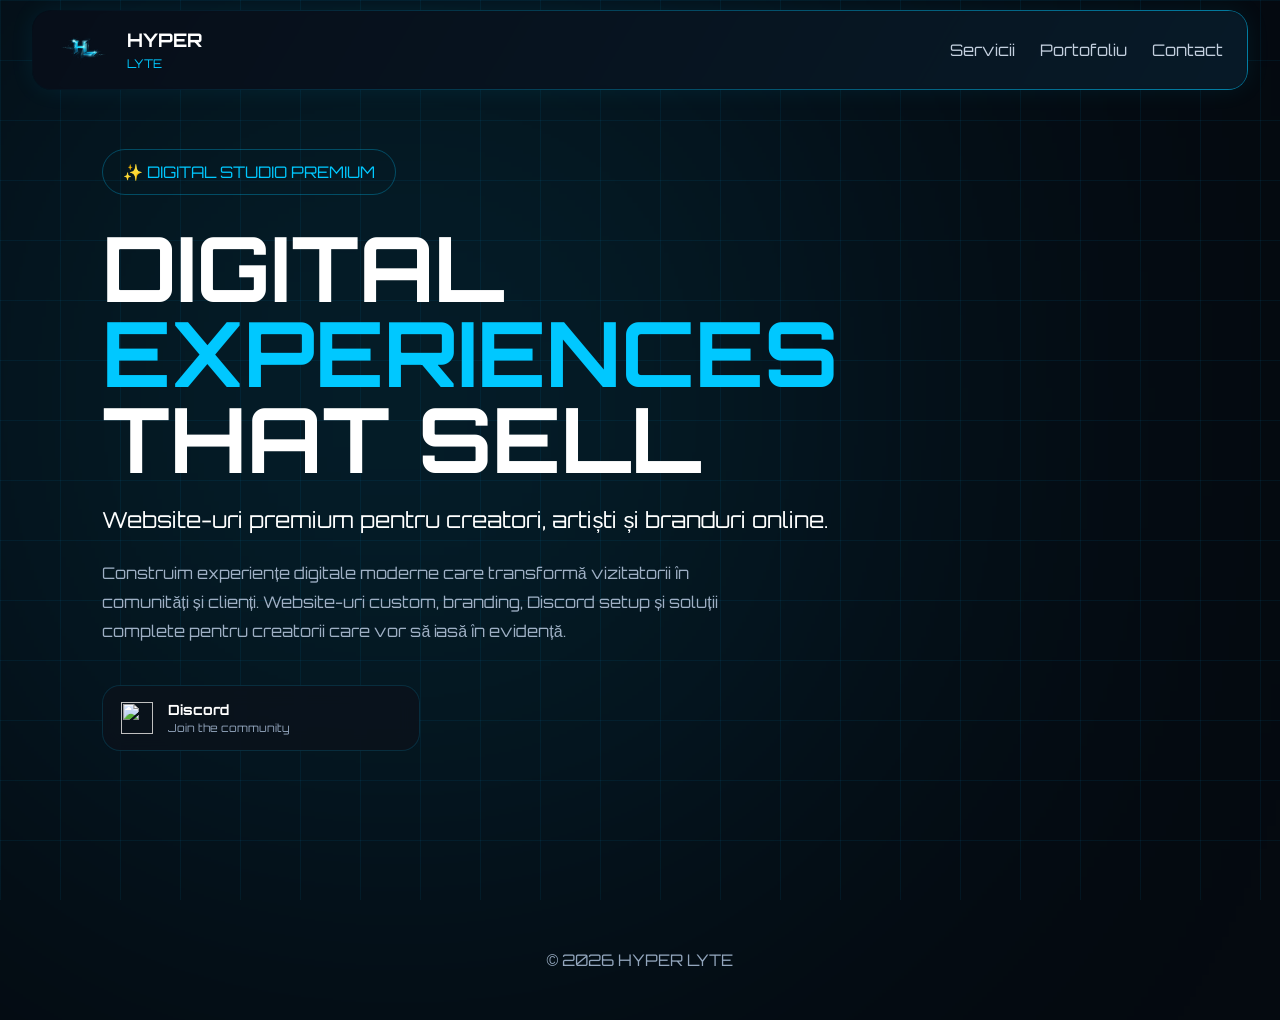
==== index.html @ e6864529 "Add files via upload" ====
<!DOCTYPE html>
<html lang="ro">

<head>

<meta charset="UTF-8">
<meta name="viewport" content="width=device-width, initial-scale=1.0">

<title>HYPER LYTE</title>

<link rel="stylesheet" href="style.css">

<link rel="icon" href="logo.png">

<link href="https://fonts.googleapis.com/css2?family=Orbitron:wght@400;500;700;800;900&display=swap" rel="stylesheet">

</head>

<body>

<nav class="navbar">

<div class="logo">

<img src="logo.png" alt="HYPER LYTE Logo" class="logo-img">

<div>
<h3>HYPER</h3>
<span>LYTE</span>
</div>

</div>

<div class="menu">

<a href="servicii.html">Servicii</a>
<a href="portofoliu.html">Portofoliu</a>
<a href="contact.html">Contact</a>

</div>

</nav>

<section class="hero">

<div class="hero-left">

<div class="badge">
✨ DIGITAL STUDIO PREMIUM
</div>

<h1>
DIGITAL
<span class="glow-text">EXPERIENCES</span>
THAT SELL
</h1>

<p class="subtitle">
Website-uri premium pentru creatori, artiști și branduri online.
</p>

<p class="description">

Construim experiențe digitale moderne care transformă vizitatorii în comunități și clienți.

Website-uri custom, branding, Discord setup și soluții complete pentru creatorii care vor să iasă în evidență.

</p>

<div class="links-grid">

<a class="btn discord" href="https://discord.com/invite/tvn63tChDA" target="_blank">
<img src="https://cdn-icons-png.flaticon.com/512/2111/2111370.png">
<span>Discord <small>Join the community</small></span>
</a>

</div>

</div>

<div class="hero-right">
<!-- clean, removed card section -->
</div>

</section>

<footer>

<div class="footer-mini">

<p>© 2026 HYPER LYTE</p>

</div>

</footer>

<script src="script.js"></script>

</body>

</html>
---- style.css ----
*{
margin:0;
padding:0;
box-sizing:border-box;
}

html{
scroll-behavior:smooth;
}

body{
font-family:'Orbitron',sans-serif;
background:#050a10;
color:white;
overflow-x:hidden;
}

body::before{
content:"";
position:fixed;
inset:0;
background:
linear-gradient(rgba(0,180,255,.07) 1px,transparent 1px),
linear-gradient(90deg,rgba(0,180,255,.07) 1px,transparent 1px);
background-size:60px 60px;
z-index:-2;
}

body::after{
content:"";
position:fixed;
width:800px;
height:800px;
background:#00bfff;
filter:blur(250px);
opacity:.15;
left:0;
top:0;
z-index:-1;
}

.navbar{
position:fixed;
top:10px;
left:50%;
transform:translateX(-50%);
width:95%;
height:80px;
display:flex;
justify-content:space-between;
align-items:center;
padding:0 25px;
background:rgba(8,15,25,.85);
backdrop-filter:blur(15px);
border-radius:20px;
z-index:999;
overflow:hidden;
box-shadow:0 0 25px rgba(0,200,255,.08);
}

/* =========================
   RAINBOW ANIMATED BORDER
========================= */

.navbar::before{
content:"";
position:absolute;
inset:-2px;
border-radius:22px;
background:linear-gradient(120deg, transparent, #00c8ff, transparent);
background-size:200% 200%;
z-index:-1;
animation:cyanBorder 4s linear infinite;
filter:blur(3px);
opacity:.8;
}

@keyframes cyanBorder{
0%{background-position:0% 50%;}
100%{background-position:100% 50%;}
}

.navbar::after{
content:"";
position:absolute;
inset:1px;
background:rgba(8,15,25,.92);
border-radius:18px;
z-index:-1;
}

@keyframes rainbowBorder{
0%{background-position:0% 50%;}
50%{background-position:100% 50%;}
100%{background-position:0% 50%;}
}

.logo{
display:flex;
align-items:center;
gap:15px;
}

.logo-box{
width:55px;
height:55px;
display:flex;
justify-content:center;
align-items:center;
background:#00c8ff;
color:black;
font-weight:900;
}

.logo span{
color:#00c8ff;
font-size:12px;
}

.menu{
display:flex;
gap:25px;
}

.menu a{
text-decoration:none;
color:#c4d0df;
}

.config-btn,
.primary-btn,
.generate-btn{
background:#00c8ff;
color:black;
border:none;
cursor:pointer;
font-weight:700;
}

.config-btn{
height:50px;
padding:0 25px;
border-radius:15px;
}

.hero{
min-height:100vh;
display:grid;
grid-template-columns:1fr 500px;
align-items:center;
gap:80px;
padding:140px 8%;
}

.badge{
display:inline-block;
padding:12px 20px;
border:1px solid rgba(0,200,255,.3);
border-radius:40px;
color:#00c8ff;
margin-bottom:30px;
}

.hero h1{
font-size:90px;
line-height:.95;
}

.hero h1 span{
display:block;
color:#00c8ff;
}

.subtitle{
margin-top:25px;
font-size:22px;
}

.description{
margin-top:25px;
max-width:650px;
line-height:1.8;
color:#9fb0c5;
}

.hero-buttons{
display:flex;
gap:20px;
margin-top:40px;
}

.primary-btn,
.secondary-btn{
height:65px;
padding:0 35px;
border-radius:15px;
}

.secondary-btn{
background:transparent;
border:1px solid #00c8ff;
color:#00c8ff;
}

.stats{
display:flex;
gap:20px;
margin-top:50px;
}

.stat{
background:#0b121c;
padding:25px;
border-radius:20px;
min-width:150px;
}

.stat h3{
color:#00c8ff;
margin-bottom:10px;
}

.service-card{
background:#0b121c;
padding:20px;
border-radius:30px;
border:1px solid rgba(0,200,255,.1);
}

.tag{
background:#ff9800;
color:black;
display:inline-block;
padding:10px 15px;
border-radius:30px;
font-size:12px;
font-weight:bold;
}

.service-preview{
height:300px;
display:flex;
justify-content:center;
align-items:center;
font-size:120px;
}

.price{
font-size:42px;
font-weight:800;
}

.specs{
display:flex;
flex-wrap:wrap;
gap:10px;
margin:20px 0;
}

.specs span{
background:#121c28;
padding:10px;
border-radius:10px;
font-size:12px;
}

.buy-btn{
width:100%;
height:60px;
background:#ff9800;
border:none;
border-radius:15px;
font-weight:700;
cursor:pointer;
}

.content{
padding:120px 8%;
}

.section-title{
font-size:48px;
text-align:center;
margin-bottom:50px;
}

.grid{
display:grid;
grid-template-columns:repeat(auto-fit,minmax(280px,1fr));
gap:25px;
}

.card{
background:#0b121c;
padding:30px;
border-radius:20px;
transition:.3s;
}

.card:hover{
transform:translateY(-6px);
}

.contact-box{
max-width:700px;
margin:auto;
}

.contact-box input,
.contact-box select,
.contact-box textarea{
width:100%;
padding:15px;
margin-bottom:15px;
background:#0b121c;
border:1px solid #223042;
color:white;
border-radius:12px;
}

.contact-box textarea{
height:150px;
resize:none;
}

.generate-btn{
width:100%;
height:60px;
border-radius:12px;
}

footer{
padding:50px;
text-align:center;
color:#93a6bd;
}

@media(max-width:1200px){

.hero{
grid-template-columns:1fr;
text-align:center;
}

.stats{
justify-content:center;
flex-wrap:wrap;
}

.hero-buttons{
justify-content:center;
}

.menu{
display:none;
}

.hero h1{
font-size:60px;
}

}
/* =========================
   LOGO IMAGE FIX
========================= */

.logo-img{
width:55px;
height:55px;
object-fit:cover;
border-radius:12px;
}

/* =========================
   LINKS GRID BUTTONS
========================= */

.links-grid{
display:grid;
grid-template-columns:repeat(2,1fr);
gap:15px;
margin-top:40px;
max-width:650px;
}

.btn{
display:flex;
align-items:center;
gap:15px;
padding:15px 18px;
border-radius:18px;
background:rgba(11,18,28,.85);
border:1px solid rgba(0,200,255,.15);
text-decoration:none;
color:white;
transition:.25s;
backdrop-filter:blur(10px);
}

.btn img{
width:32px;
height:32px;
}

.btn span{
font-weight:700;
font-size:14px;
display:flex;
flex-direction:column;
}

.btn small{
font-size:11px;
color:#93a6bd;
margin-top:3px;
font-weight:400;
}

.btn:hover{
transform:translateY(-5px);
border-color:#00c8ff;
box-shadow:0 0 25px rgba(0,200,255,.15);
}

/* individual hover accents */
.btn.discord:hover{border-color:#5865F2;}
.btn.tiktok:hover{border-color:#ff2d55;}
.btn.donate:hover{border-color:#ff9800;}
.btn.revolut:hover{border-color:#6c47ff;}
.btn.instagram:hover{border-color:#ff3b7a;}

/* =========================
   HERO RIGHT CLEAN (NO CARD)
========================= */

.hero-right{
display:flex;
justify-content:center;
align-items:center;
}

/* remove old service card visuals if still present */
.service-card{
display:none;
}

/* =========================
   MOBILE FIX FOR GRID
========================= */

@media(max-width:900px){

.links-grid{
grid-template-columns:1fr;
}

.hero{
gap:40px;
padding:120px 5%;
}

}
.modal{
display:none;
position:fixed;
inset:0;
background:rgba(0,0,0,0.6);
backdrop-filter:blur(10px);
justify-content:center;
align-items:center;
z-index:9999;
}

.modal img{
max-width:85%;
max-height:85%;
border-radius:20px;
box-shadow:0 0 50px rgba(0,200,255,.2);
transform:scale(1);
transition:.3s;
}
.card img{
width:100%;
height:200px;
object-fit:cover;
border-radius:15px;
display:block;
margin-bottom:15px;
}
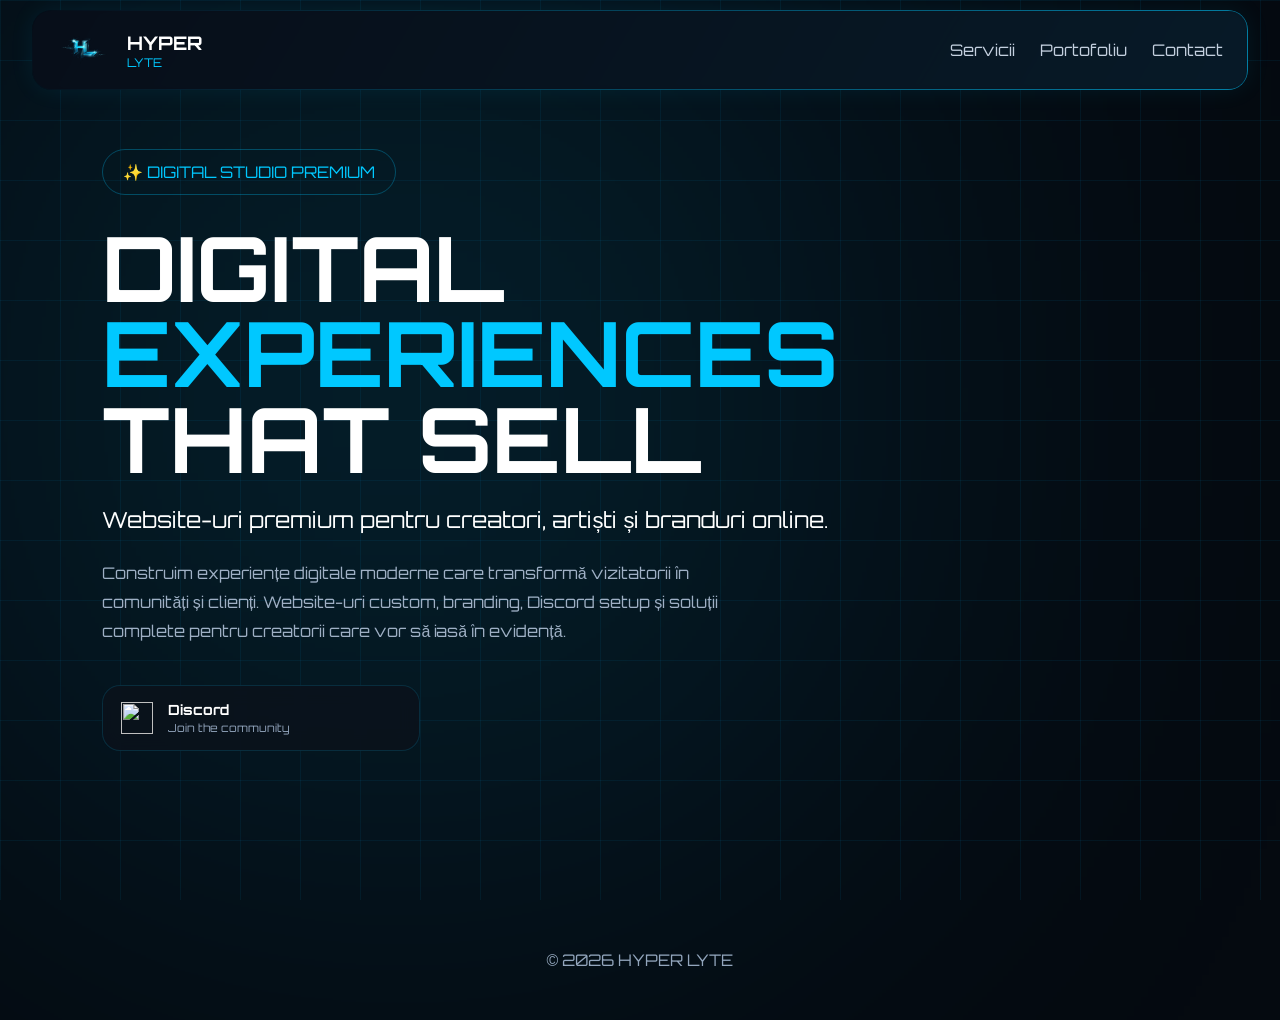
==== commit cf156963: "Update index.html" ====
--- a/index.html
+++ b/index.html
@@ -1,6 +1,3 @@
-<!DOCTYPE html>
-<html lang="ro">
-
 <head>
 
 <meta charset="UTF-8">
@@ -79,7 +76,6 @@
 </div>
 
 <div class="hero-right">
-<!-- clean, removed card section -->
 </div>
 
 </section>
@@ -98,4 +94,3 @@
 
 </body>
 
-</html>
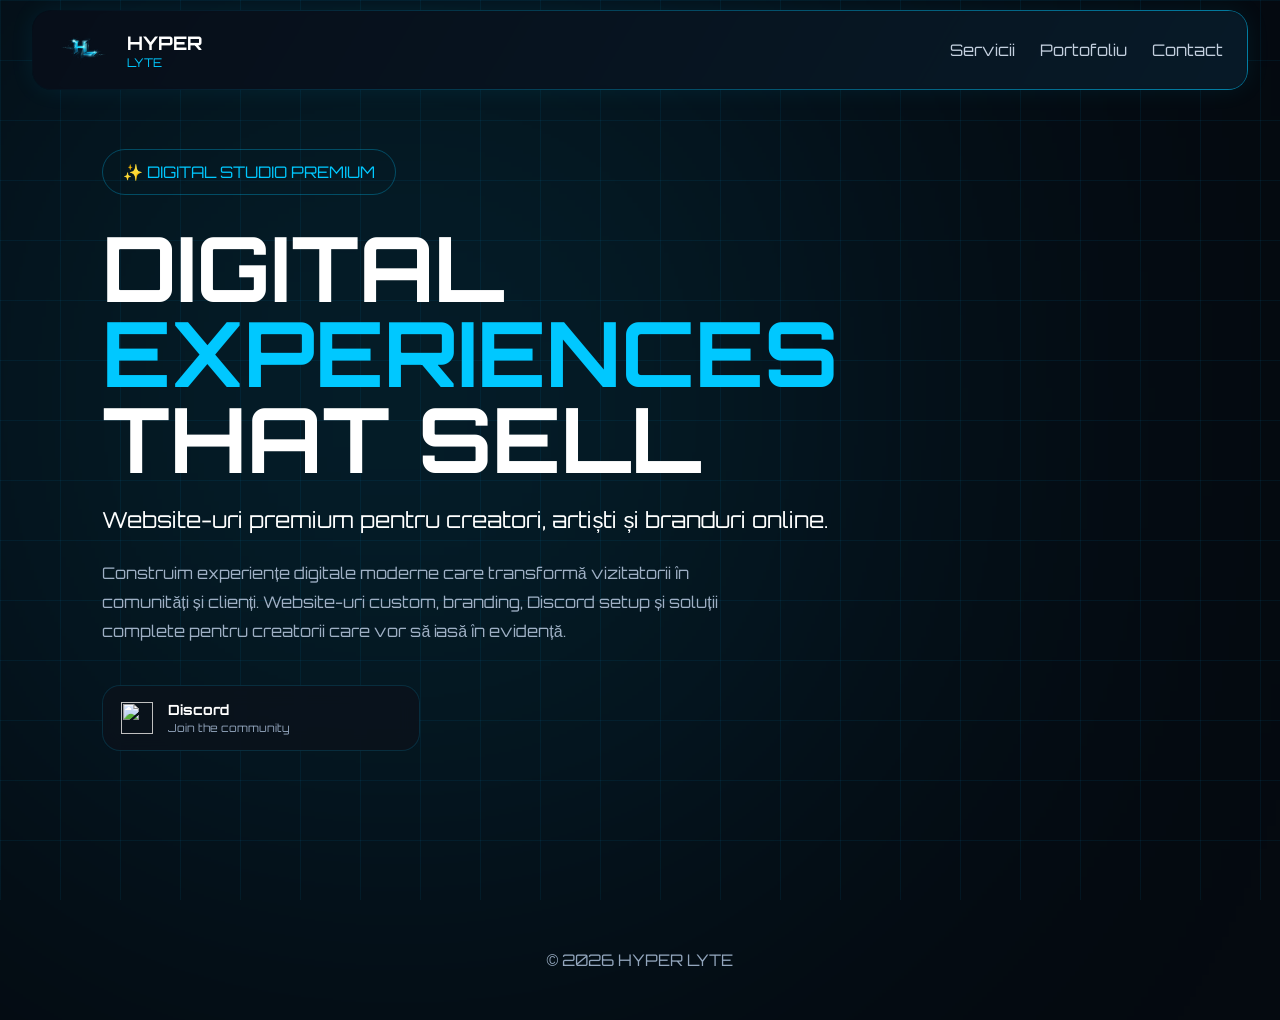
==== commit 2193043e: "Update index.html" ====
--- a/index.html
+++ b/index.html
@@ -66,7 +66,7 @@
 
 <div class="links-grid">
 
-<a class="btn discord" href="https://discord.com/invite/tvn63tChDA" target="_blank">
+<a class="btn discord" href="https://discord.gg/4npDDYhV3f" target="_blank">
 <img src="https://cdn-icons-png.flaticon.com/512/2111/2111370.png">
 <span>Discord <small>Join the community</small></span>
 </a>
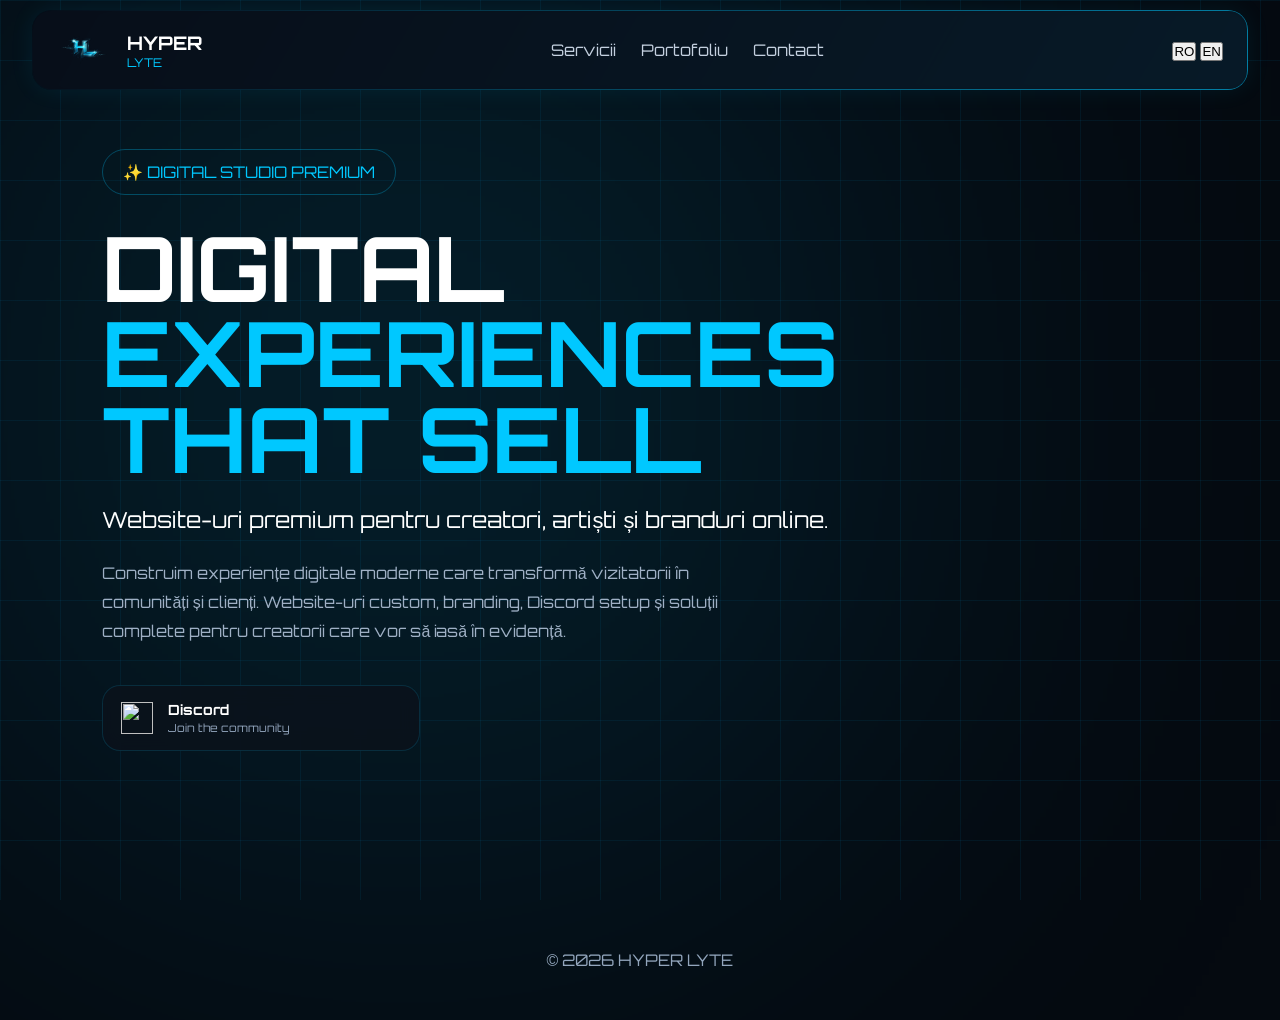
==== commit 38ca75be: "Update index.html" ====
--- a/index.html
+++ b/index.html
@@ -1,16 +1,12 @@
 <head>
-
 <meta charset="UTF-8">
 <meta name="viewport" content="width=device-width, initial-scale=1.0">
 
 <title>HYPER LYTE</title>
 
 <link rel="stylesheet" href="style.css">
-
 <link rel="icon" href="logo.png">
-
 <link href="https://fonts.googleapis.com/css2?family=Orbitron:wght@400;500;700;800;900&display=swap" rel="stylesheet">
-
 </head>
 
 <body>
@@ -18,22 +14,22 @@
 <nav class="navbar">
 
 <div class="logo">
-
 <img src="logo.png" alt="HYPER LYTE Logo" class="logo-img">
-
 <div>
 <h3>HYPER</h3>
 <span>LYTE</span>
 </div>
-
 </div>
 
 <div class="menu">
+<a href="servicii.html" data-i18n="nav_services">Servicii</a>
+<a href="portofoliu.html" data-i18n="nav_portfolio">Portofoliu</a>
+<a href="contact.html" data-i18n="nav_contact">Contact</a>
+</div>
 
-<a href="servicii.html">Servicii</a>
-<a href="portofoliu.html">Portofoliu</a>
-<a href="contact.html">Contact</a>
-
+<div class="lang-switch">
+<button onclick="setLang('ro')">RO</button>
+<button onclick="setLang('en')">EN</button>
 </div>
 
 </nav>
@@ -42,55 +38,48 @@
 
 <div class="hero-left">
 
-<div class="badge">
+<div class="badge" data-i18n="badge">
 ✨ DIGITAL STUDIO PREMIUM
 </div>
 
 <h1>
 DIGITAL
 <span class="glow-text">EXPERIENCES</span>
-THAT SELL
+<span data-i18n="hero_title_end">THAT SELL</span>
 </h1>
 
-<p class="subtitle">
+<p class="subtitle" data-i18n="subtitle">
 Website-uri premium pentru creatori, artiști și branduri online.
 </p>
 
-<p class="description">
-
+<p class="description" data-i18n="description">
 Construim experiențe digitale moderne care transformă vizitatorii în comunități și clienți.
-
 Website-uri custom, branding, Discord setup și soluții complete pentru creatorii care vor să iasă în evidență.
-
 </p>
 
 <div class="links-grid">
 
 <a class="btn discord" href="https://discord.gg/4npDDYhV3f" target="_blank">
 <img src="https://cdn-icons-png.flaticon.com/512/2111/2111370.png">
-<span>Discord <small>Join the community</small></span>
+<span>
+Discord <small data-i18n="discord_sub">Join the community</small>
+</span>
 </a>
 
 </div>
 
 </div>
 
-<div class="hero-right">
-</div>
+<div class="hero-right"></div>
 
 </section>
 
 <footer>
-
 <div class="footer-mini">
-
-<p>© 2026 HYPER LYTE</p>
-
+<p data-i18n="footer">© 2026 HYPER LYTE</p>
 </div>
-
 </footer>
 
 <script src="script.js"></script>
 
 </body>
-
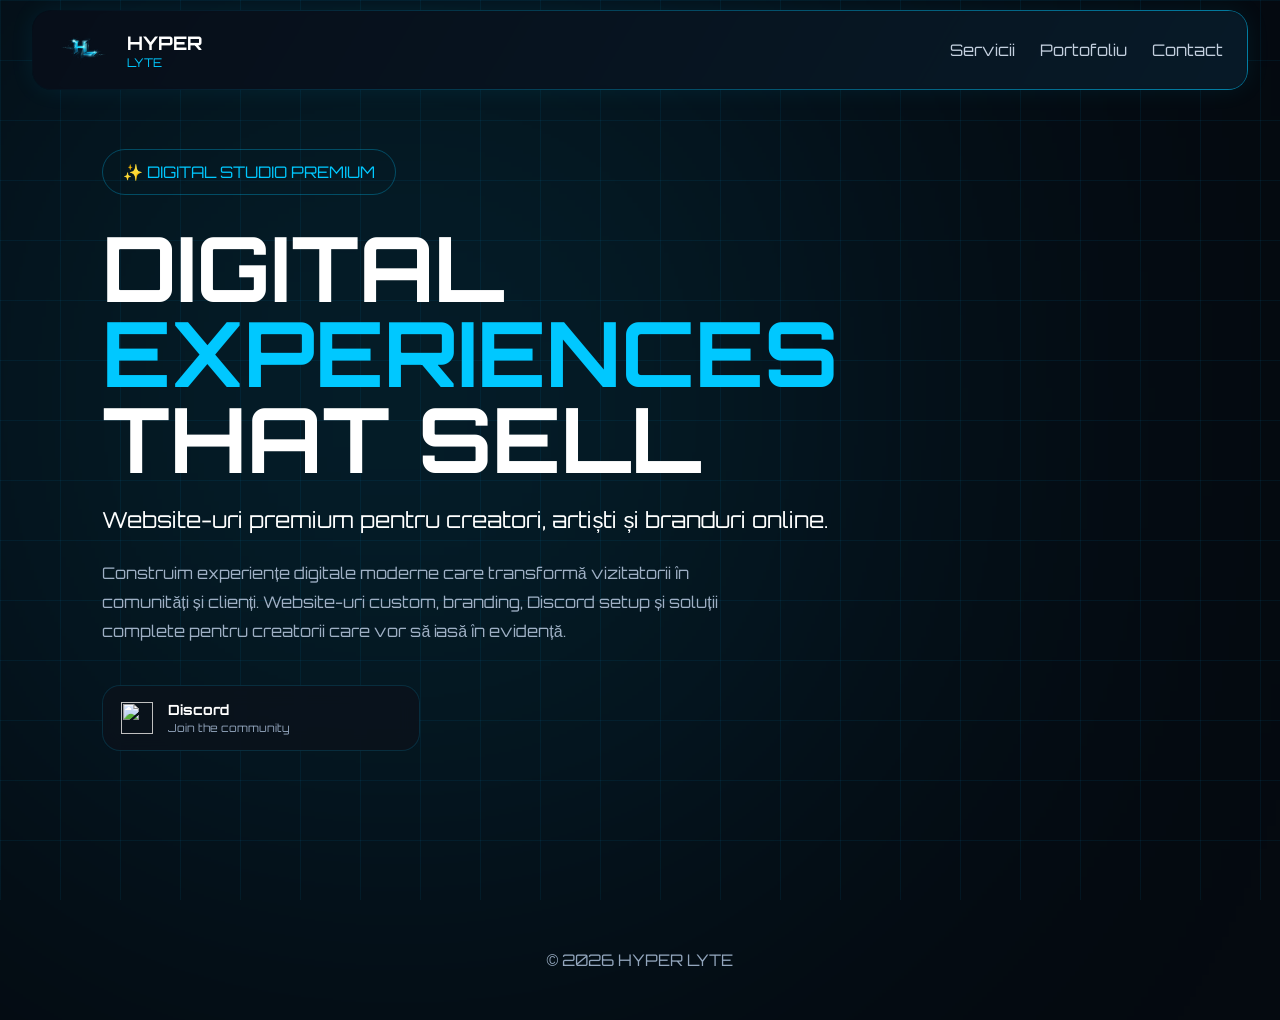
==== commit ef8ac862: "Update index.html" ====
--- a/index.html
+++ b/index.html
@@ -1,12 +1,16 @@
 <head>
+
 <meta charset="UTF-8">
 <meta name="viewport" content="width=device-width, initial-scale=1.0">
 
 <title>HYPER LYTE</title>
 
 <link rel="stylesheet" href="style.css">
+
 <link rel="icon" href="logo.png">
+
 <link href="https://fonts.googleapis.com/css2?family=Orbitron:wght@400;500;700;800;900&display=swap" rel="stylesheet">
+
 </head>
 
 <body>
@@ -14,22 +18,22 @@
 <nav class="navbar">
 
 <div class="logo">
+
 <img src="logo.png" alt="HYPER LYTE Logo" class="logo-img">
+
 <div>
 <h3>HYPER</h3>
 <span>LYTE</span>
 </div>
+
 </div>
 
 <div class="menu">
-<a href="servicii.html" data-i18n="nav_services">Servicii</a>
-<a href="portofoliu.html" data-i18n="nav_portfolio">Portofoliu</a>
-<a href="contact.html" data-i18n="nav_contact">Contact</a>
-</div>
 
-<div class="lang-switch">
-<button onclick="setLang('ro')">RO</button>
-<button onclick="setLang('en')">EN</button>
+<a href="servicii.html">Servicii</a>
+<a href="portofoliu.html">Portofoliu</a>
+<a href="contact.html">Contact</a>
+
 </div>
 
 </nav>
@@ -38,46 +42,52 @@
 
 <div class="hero-left">
 
-<div class="badge" data-i18n="badge">
+<div class="badge">
 ✨ DIGITAL STUDIO PREMIUM
 </div>
 
 <h1>
 DIGITAL
 <span class="glow-text">EXPERIENCES</span>
-<span data-i18n="hero_title_end">THAT SELL</span>
+THAT SELL
 </h1>
 
-<p class="subtitle" data-i18n="subtitle">
+<p class="subtitle">
 Website-uri premium pentru creatori, artiști și branduri online.
 </p>
 
-<p class="description" data-i18n="description">
+<p class="description">
+
 Construim experiențe digitale moderne care transformă vizitatorii în comunități și clienți.
+
 Website-uri custom, branding, Discord setup și soluții complete pentru creatorii care vor să iasă în evidență.
+
 </p>
 
 <div class="links-grid">
 
 <a class="btn discord" href="https://discord.gg/4npDDYhV3f" target="_blank">
 <img src="https://cdn-icons-png.flaticon.com/512/2111/2111370.png">
-<span>
-Discord <small data-i18n="discord_sub">Join the community</small>
-</span>
+<span>Discord <small>Join the community</small></span>
 </a>
 
 </div>
 
 </div>
 
-<div class="hero-right"></div>
+<div class="hero-right">
+</div>
 
 </section>
 
 <footer>
+
 <div class="footer-mini">
-<p data-i18n="footer">© 2026 HYPER LYTE</p>
+
+<p>© 2026 HYPER LYTE</p>
+
 </div>
+
 </footer>
 
 <script src="script.js"></script>
--- a/style.css
+++ b/style.css
@@ -486,4 +486,48 @@
 border-radius:15px;
 display:block;
 margin-bottom:15px;
-}+}
+const translations = {
+  ro: {
+    nav_services: "Servicii",
+    nav_portfolio: "Portofoliu",
+    nav_contact: "Contact",
+    badge: "✨ STUDIO DIGITAL PREMIUM",
+    hero_title_end: "CARE VÂND",
+    subtitle: "Website-uri premium pentru creatori, artiști și branduri online.",
+    description:
+      "Construim experiențe digitale moderne care transformă vizitatorii în comunități și clienți. Website-uri custom, branding, Discord setup și soluții complete pentru creatorii care vor să iasă în evidență.",
+    discord_sub: "Intră în comunitate",
+    footer: "© 2026 HYPER LYTE"
+  },
+
+  en: {
+    nav_services: "Services",
+    nav_portfolio: "Portfolio",
+    nav_contact: "Contact",
+    badge: "✨ PREMIUM DIGITAL STUDIO",
+    hero_title_end: "THAT SELL",
+    subtitle: "Premium websites for creators, artists and online brands.",
+    description:
+      "We build modern digital experiences that turn visitors into communities and customers. Custom websites, branding, Discord setup and full solutions for creators who want to stand out.",
+    discord_sub: "Join the community",
+    footer: "© 2026 HYPER LYTE"
+  }
+};
+
+function setLang(lang) {
+  localStorage.setItem("lang", lang);
+
+  document.querySelectorAll("[data-i18n]").forEach(el => {
+    const key = el.getAttribute("data-i18n");
+    if (translations[lang][key]) {
+      el.innerText = translations[lang][key];
+    }
+  });
+}
+
+// auto-load saved language
+window.addEventListener("load", () => {
+  const savedLang = localStorage.getItem("lang") || "ro";
+  setLang(savedLang);
+});
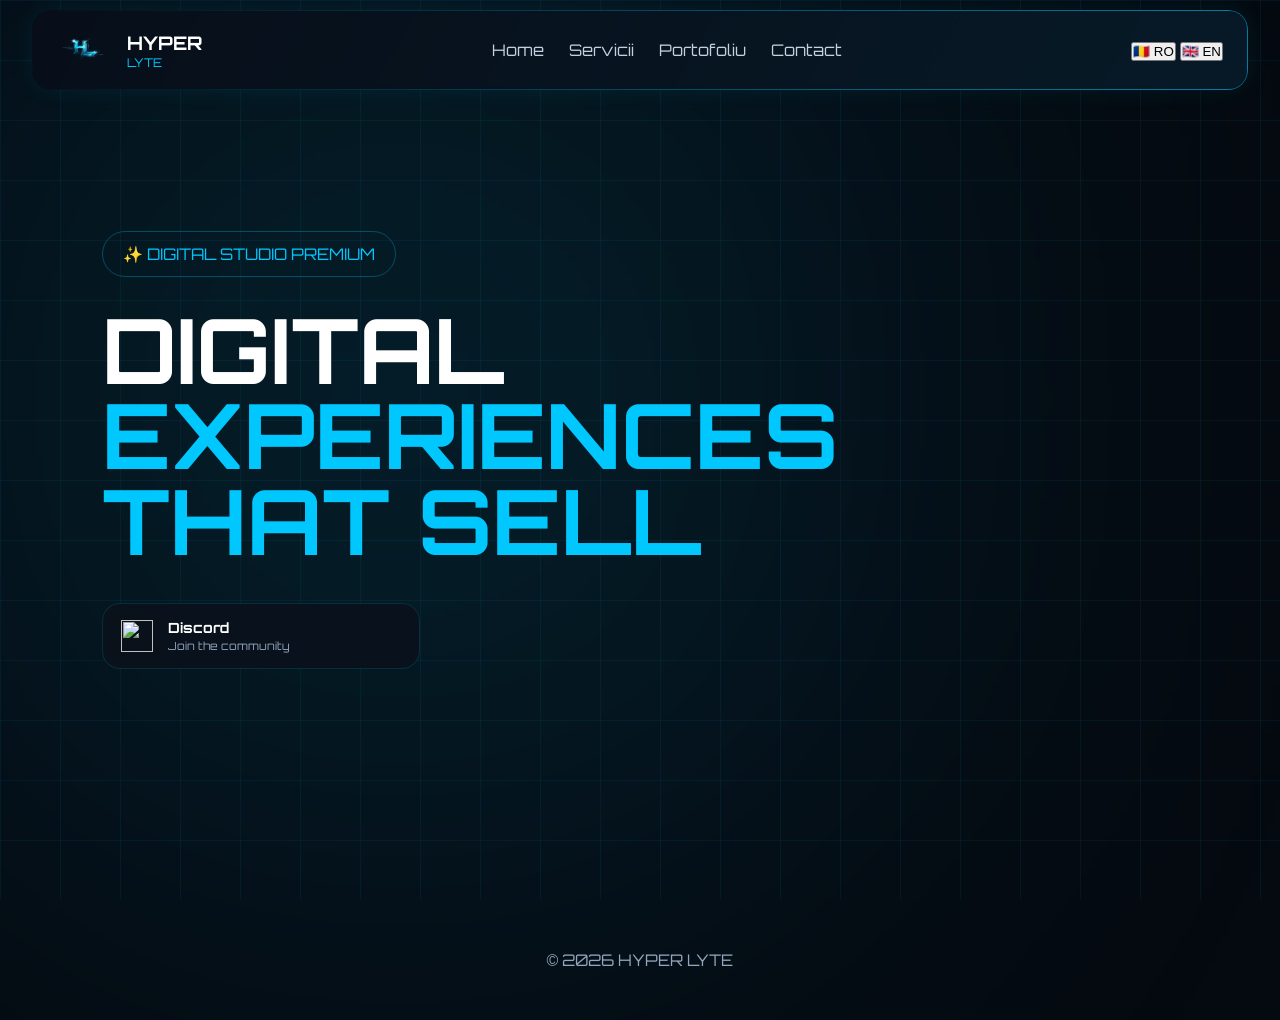
==== commit 4514e0d5: "Update index.html" ====
--- a/index.html
+++ b/index.html
@@ -1,16 +1,12 @@
 <head>
-
 <meta charset="UTF-8">
 <meta name="viewport" content="width=device-width, initial-scale=1.0">
 
 <title>HYPER LYTE</title>
 
 <link rel="stylesheet" href="style.css">
-
 <link rel="icon" href="logo.png">
-
 <link href="https://fonts.googleapis.com/css2?family=Orbitron:wght@400;500;700;800;900&display=swap" rel="stylesheet">
-
 </head>
 
 <body>
@@ -18,22 +14,23 @@
 <nav class="navbar">
 
 <div class="logo">
-
-<img src="logo.png" alt="HYPER LYTE Logo" class="logo-img">
-
+<img src="logo.png" class="logo-img">
 <div>
 <h3>HYPER</h3>
 <span>LYTE</span>
 </div>
-
 </div>
 
 <div class="menu">
+<a href="index.html" data-i18n="nav_home">Home</a>
+<a href="servicii.html" data-i18n="nav_services">Servicii</a>
+<a href="portofoliu.html" data-i18n="nav_portfolio">Portofoliu</a>
+<a href="contact.html" data-i18n="nav_contact">Contact</a>
+</div>
 
-<a href="servicii.html">Servicii</a>
-<a href="portofoliu.html">Portofoliu</a>
-<a href="contact.html">Contact</a>
-
+<div class="language-switcher">
+<button onclick="setLang('ro')">🇷🇴 RO</button>
+<button onclick="setLang('en')">🇬🇧 EN</button>
 </div>
 
 </nav>
@@ -42,54 +39,38 @@
 
 <div class="hero-left">
 
-<div class="badge">
+<div class="badge" data-i18n="badge">
 ✨ DIGITAL STUDIO PREMIUM
 </div>
 
 <h1>
 DIGITAL
 <span class="glow-text">EXPERIENCES</span>
-THAT SELL
+<span data-i18n="hero_title_end">THAT SELL</span>
 </h1>
 
-<p class="subtitle">
-Website-uri premium pentru creatori, artiști și branduri online.
-</p>
+<p class="subtitle" data-i18n="subtitle"></p>
 
-<p class="description">
-
-Construim experiențe digitale moderne care transformă vizitatorii în comunități și clienți.
-
-Website-uri custom, branding, Discord setup și soluții complete pentru creatorii care vor să iasă în evidență.
-
-</p>
+<p class="description" data-i18n="description"></p>
 
 <div class="links-grid">
 
 <a class="btn discord" href="https://discord.gg/4npDDYhV3f" target="_blank">
 <img src="https://cdn-icons-png.flaticon.com/512/2111/2111370.png">
-<span>Discord <small>Join the community</small></span>
+<span>Discord <small data-i18n="discord_sub">Join the community</small></span>
 </a>
 
 </div>
 
 </div>
 
-<div class="hero-right">
-</div>
+<div class="hero-right"></div>
 
 </section>
 
 <footer>
-
-<div class="footer-mini">
-
-<p>© 2026 HYPER LYTE</p>
-
-</div>
-
+<p data-i18n="footer">© 2026 HYPER LYTE</p>
 </footer>
 
 <script src="script.js"></script>
-
 </body>
